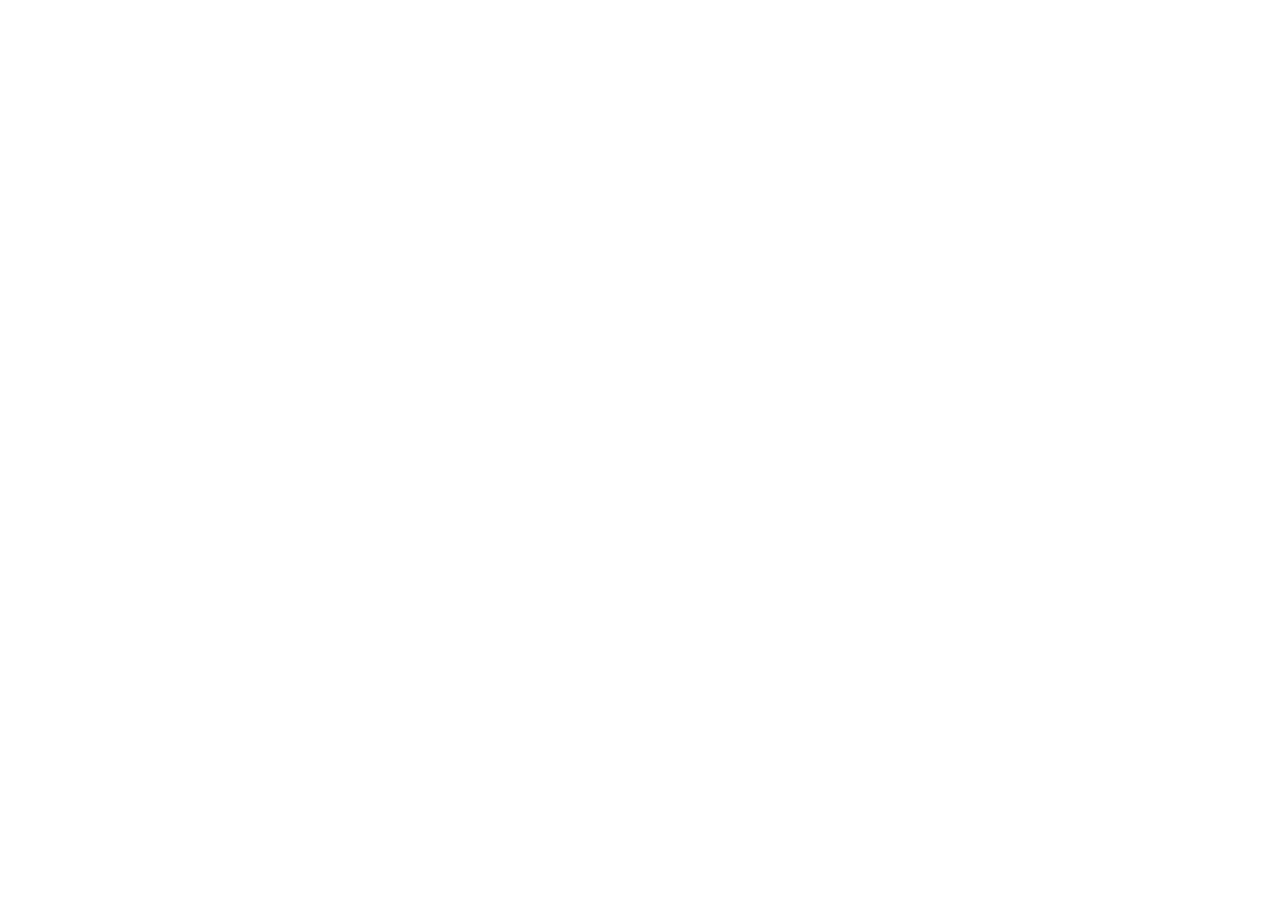
==== index.html @ b28b65cb "Teste" ====
<!DOCTYPE html>
<html lang="en">
<head>
    <meta charset="UTF-8">
    <meta http-equiv="X-UA-Compatible" content="IE=edge">
    <meta name="viewport" content="width=device-width, initial-scale=1.0">
    <meta name="keywords" content="Exercícios">
    <meta name="description" content="Exercícios HTML, CSS, JAVASCRIPT, ANGULAR">
    <meta name="author" content="Igor">
    <link rel="stylesheet" href="style.css">
    <title>Soulcode</title>
</head>
<body>
<main class="container">
    <article class="principal">
    <h1 class="h1"></h1>
    <p class="p1"></p>
    <p class="p2"></p>
    </article>
</main>

    
</body>
</html>
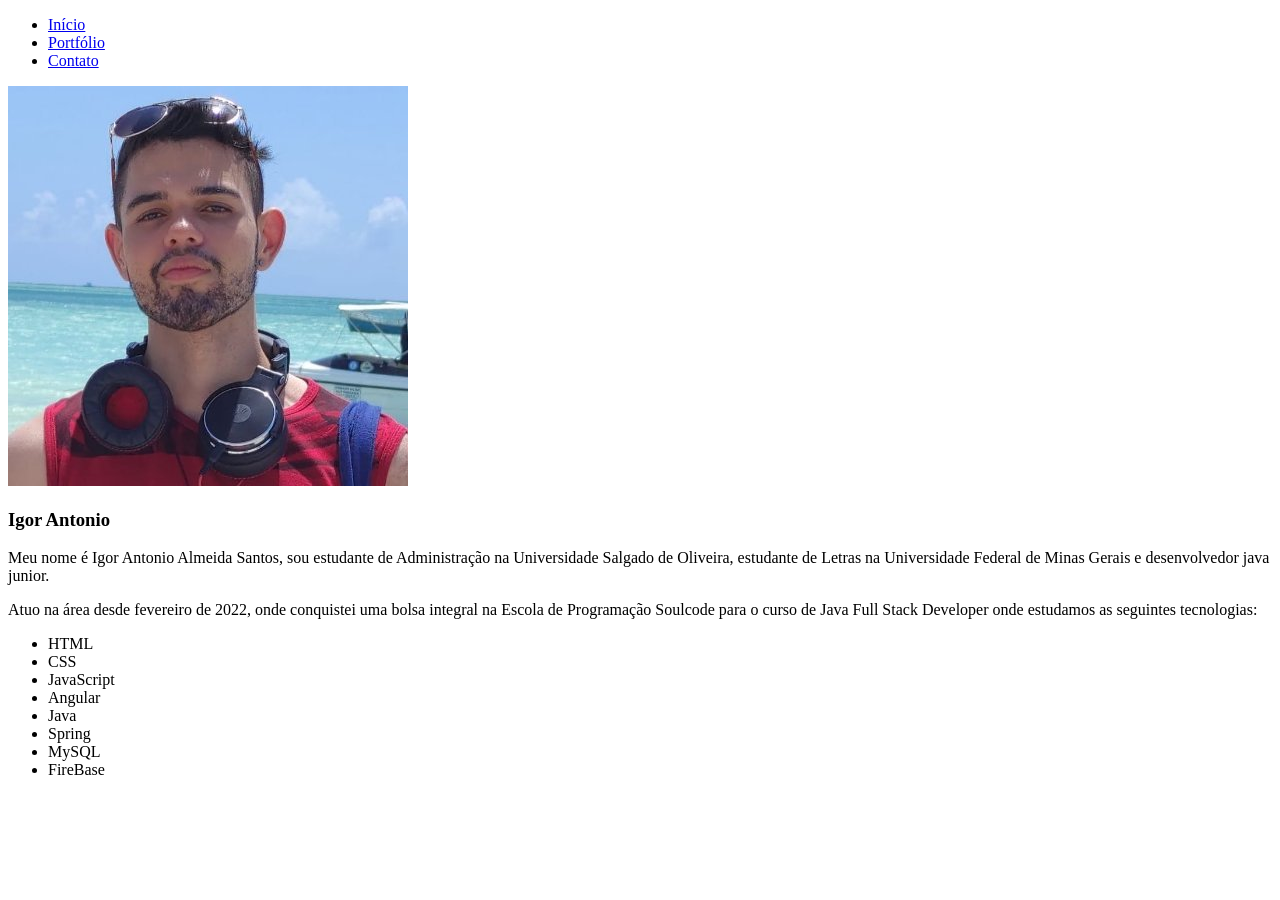
==== commit e115d40e: "segundo commit" ====
--- a/index.html
+++ b/index.html
@@ -8,17 +8,47 @@
     <meta name="description" content="Exercícios HTML, CSS, JAVASCRIPT, ANGULAR">
     <meta name="author" content="Igor">
     <link rel="stylesheet" href="style.css">
-    <title>Soulcode</title>
+    <title>Exercícios HTML, CSS, JAVASCRIPT, ANGULAR</title>
 </head>
 <body>
-<main class="container">
-    <article class="principal">
-    <h1 class="h1"></h1>
-    <p class="p1"></p>
-    <p class="p2"></p>
-    </article>
-</main>
-
-    
+    <header>
+    <div class="container">
+        <nav class="menu">
+            <ul>
+                <li><a class="menu-link" href="index.html">Início</a></li>
+                <li><a class="menu-link" href="portfolio.html">Portfólio</a></li>
+                <li><a class="menu-link" href="contato.html">Contato</a></li>
+            </ul>
+        </nav>
+    </div>
+        
+    <main class="container">
+        <article class="principal">
+            <section class="card-img">
+                <img src="/img/igorantonio.jpg" alt="Foto do Igor Antonio" title="Igor Antonio">
+                <h1 class="h2">Igor Antonio</h1>
+            </section>
+            <section>
+                <p>Meu nome é Igor Antonio Almeida Santos, sou estudante de Administração na Universidade
+                Salgado de Oliveira, estudante de Letras na Universidade Federal de Minas Gerais e desenvolvedor java junior.</p>
+                <p>Atuo na área desde fevereiro de 2022, onde conquistei uma bolsa integral na Escola de Programação
+                Soulcode para o curso de Java Full Stack Developer onde estudamos as seguintes tecnologias:
+                </p>
+                <p>
+                    <ul>
+                    <li>HTML</li>
+                    <li>CSS</li>
+                    <li>JavaScript</li>
+                    <li>Angular</li>
+                    <li>Java</li>
+                    <li>Spring</li>
+                    <li>MySQL</li>
+                    <li>FireBase</li>
+                    </ul>
+                </p>
+                <p></p>
+            </section>
+        </article>
+    </main>    
 </body>
 </html>
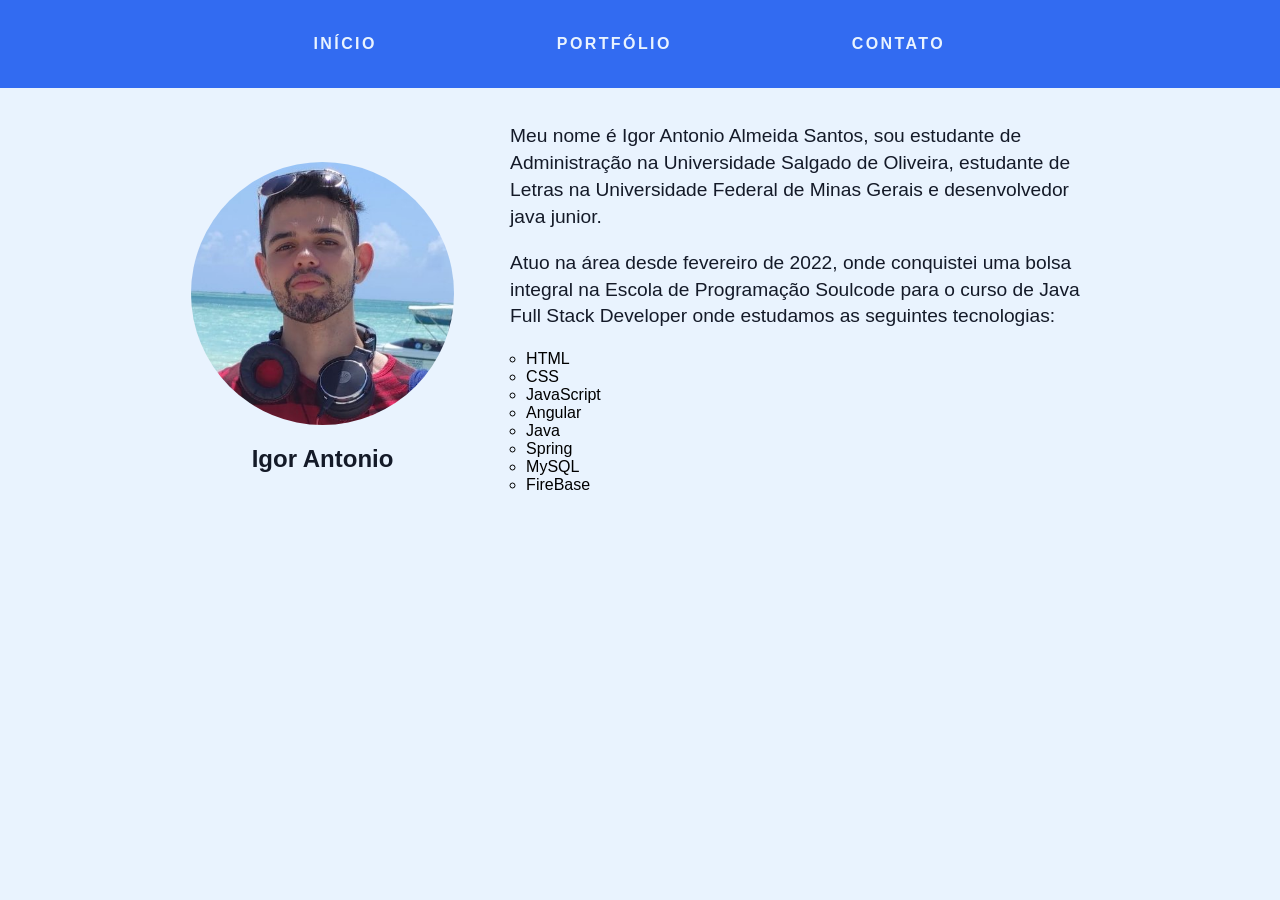
==== commit ee324cfa: "terceiro commit" ====
--- a/index.html
+++ b/index.html
@@ -13,6 +13,7 @@
 <body>
     <header>
     <div class="container">
+        <a href="" class="branch"></a>
         <nav class="menu">
             <ul>
                 <li><a class="menu-link" href="index.html">Início</a></li>
@@ -21,14 +22,15 @@
             </ul>
         </nav>
     </div>
+    </header>
         
     <main class="container">
-        <article class="principal">
+        <article class="super-card">
             <section class="card-img">
                 <img src="/img/igorantonio.jpg" alt="Foto do Igor Antonio" title="Igor Antonio">
-                <h1 class="h2">Igor Antonio</h1>
+                <h2>Igor Antonio</h2>
             </section>
-            <section>
+            <section class="card-text">
                 <p>Meu nome é Igor Antonio Almeida Santos, sou estudante de Administração na Universidade
                 Salgado de Oliveira, estudante de Letras na Universidade Federal de Minas Gerais e desenvolvedor java junior.</p>
                 <p>Atuo na área desde fevereiro de 2022, onde conquistei uma bolsa integral na Escola de Programação
--- a/style.css
+++ b/style.css
@@ -0,0 +1,173 @@
+* {
+    margin: 0;
+    padding: 0;
+    box-sizing: border-box;
+    text-decoration: none;
+}
+
+a {color: rgb(255, 255, 255);}
+
+img{max-width: 100%;}
+
+p {font-size: 1.2em; line-height: 1.4em; color: #141A28;}
+
+h2 {color: #141A28;}
+
+.container {
+    width: 960px;
+    margin: 0 auto;
+    padding: 15px;
+    display: flex;
+    justify-content: space-between;
+    align-items: center;
+}
+
+html, body {
+    width: 100%;
+    height: 100%;
+}
+
+body {
+    font-family: 'Roboto', sans-serif;
+    font-size: 16px;
+    background-color: #E9F3FE;
+}
+
+header {
+    width: 100%;
+    background-color: #326bf1;
+}
+
+.menu ul { 
+    display: flex;
+    justify-content: space-between;
+    list-style: none;
+}
+
+.menu .menu-link {
+    
+    display: block;
+    margin: 10px;
+    padding: 10px;
+    margin-right: 150px;
+    color: #E9F3FE;
+    font-weight: bold;
+    text-transform: uppercase;
+    letter-spacing: .15em;
+    transition: all .3s ease-in-out;
+}
+
+.menu .menu-link:hover {opacity: .75;}
+
+main {width: 100%;}
+
+.super-card {
+    width: 100%;
+    display: flex;
+    margin-top: 20px;
+}
+
+.card-img, 
+.card-img img {
+    width: 800px;
+    border-radius: 50%;
+    display: flex;
+    flex-direction: column;
+    justify-content: center;
+    align-items: center;
+}
+
+.card-img h2 {margin-top: 20px;}
+
+.card-text {margin-left: 40px; 
+}
+
+.card-text ul {
+    margin-left: 16px;
+    list-style: circle;
+}
+
+.card-text p + p {margin-top: 1em;}
+
+.card {
+    max-width: 350px;
+    min-height: 500px;
+    border-radius: 3px;
+    margin: 1em;
+    background-color: #FFF;
+    box-shadow: 5px 5px 5px 0px rgba(0, 0, 0, .15);
+    transition: all .3s ease-in-out;
+    display: flex;
+    flex-direction: column;
+    justify-content: space-between;
+}
+
+.card:hover { box-shadow: 30px 30px 5px 0px rgba(0, 0, 0, .15); }
+
+.card-img { padding: 1em; }
+
+.img-body,
+.img-body img {
+    width: 200px;
+    display: table;
+    margin: 0 auto; 
+    border-radius: 50%;
+}
+
+.card-body { padding: 1em; }
+.card-body p {
+    color: #343A40;
+    line-height: 1.4em;
+}
+
+.card-body p + p { margin-top: .5em;}
+
+.card-button {
+    width: 100%;
+    border-bottom-left-radius: 3px;
+    border-bottom-right-radius: 3px;
+    padding: 1em;
+    background-color: #141A28;
+    display: flex;
+    justify-content: center;
+}
+
+.card-button button {
+    width: 250px;
+    padding: 1em;
+    border: none;
+    border-radius: 3px;
+    background-image: linear-gradient(to right bottom, #412e82, #393581, #333b7e, #2f407a, #2f4475);
+    color: #E9F3FE;
+    font-size: 1.2em;
+    text-transform: capitalize;
+    transition: all .3s ease-in-out;
+}
+
+
+.card-button button:hover {
+    cursor: pointer;
+    opacity: .75;
+}
+
+.sub-title {margin: 20px auto;}
+
+.li-ornament { margin: 10px 0; list-style: none;}
+
+.li-ornament::before {
+    content: "";
+    display: inline-block;
+    width: 4px;
+    height: 12px;
+    margin-right: 10px;
+    background-color: #141A28;
+    border-radius: 5px;
+}
+
+.contact-link {color: #18a0b2;}
+
+.branch, .branch img {
+    width: 90px;
+    
+}
+
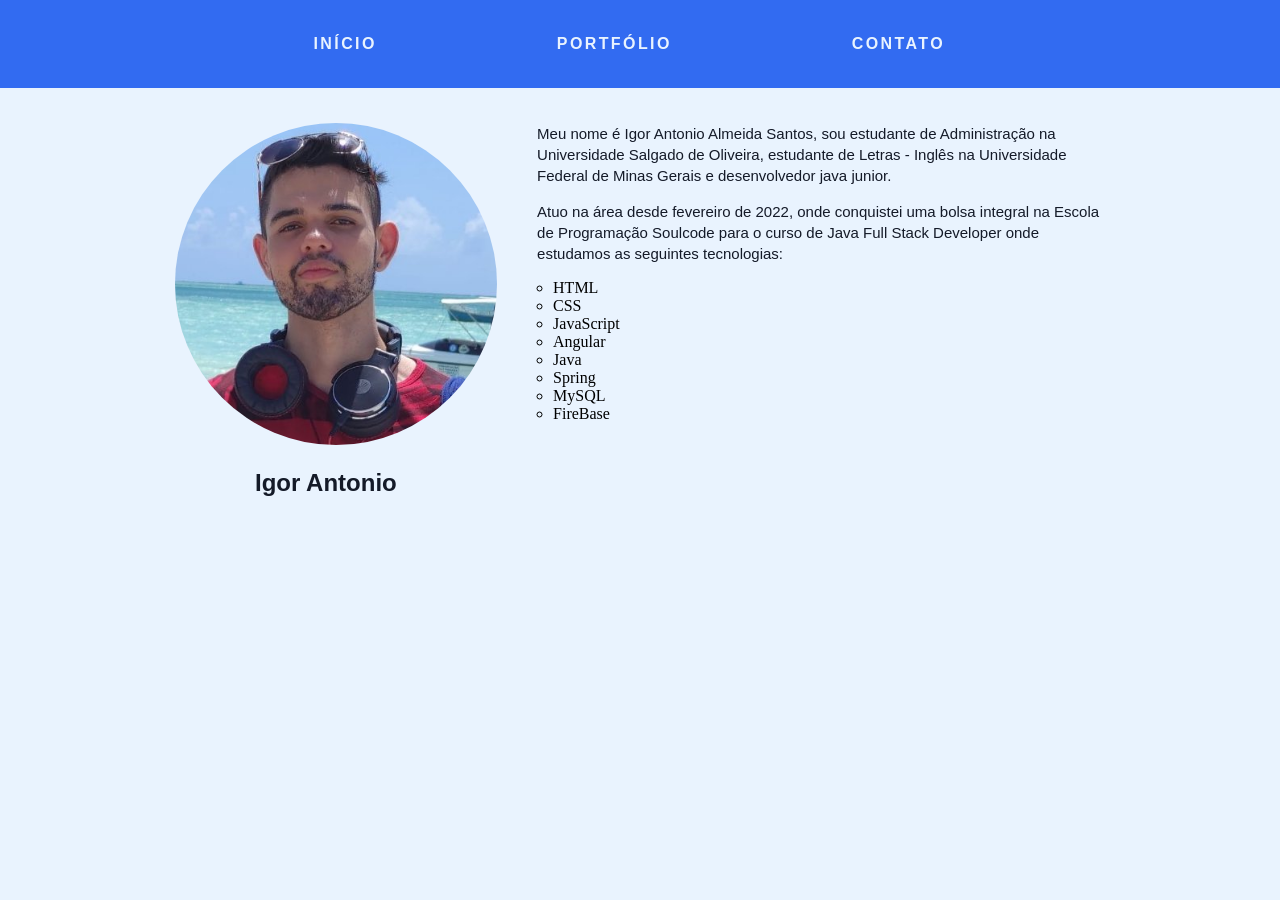
==== commit 671dac91: "quarto commit" ====
--- a/index.html
+++ b/index.html
@@ -4,10 +4,10 @@
     <meta charset="UTF-8">
     <meta http-equiv="X-UA-Compatible" content="IE=edge">
     <meta name="viewport" content="width=device-width, initial-scale=1.0">
-    <meta name="keywords" content="Exercícios">
-    <meta name="description" content="Exercícios HTML, CSS, JAVASCRIPT, ANGULAR">
+    <meta name="keywords" content="Exercícios e Projetos">
+    <meta name="description" content="Portfólio Igor">
     <meta name="author" content="Igor">
-    <link rel="stylesheet" href="style.css">
+    <link rel="stylesheet" href="css/style.css">
     <title>Exercícios HTML, CSS, JAVASCRIPT, ANGULAR</title>
 </head>
 <body>
@@ -26,13 +26,13 @@
         
     <main class="container">
         <article class="super-card">
-            <section class="card-img">
+            <section class="card-img-igor">
                 <img src="/img/igorantonio.jpg" alt="Foto do Igor Antonio" title="Igor Antonio">
                 <h2>Igor Antonio</h2>
             </section>
             <section class="card-text">
                 <p>Meu nome é Igor Antonio Almeida Santos, sou estudante de Administração na Universidade
-                Salgado de Oliveira, estudante de Letras na Universidade Federal de Minas Gerais e desenvolvedor java junior.</p>
+                Salgado de Oliveira, estudante de Letras - Inglês na Universidade Federal de Minas Gerais e desenvolvedor java junior.</p>
                 <p>Atuo na área desde fevereiro de 2022, onde conquistei uma bolsa integral na Escola de Programação
                 Soulcode para o curso de Java Full Stack Developer onde estudamos as seguintes tecnologias:
                 </p>
--- a/css/style.css
+++ b/css/style.css
@@ -0,0 +1,221 @@
+* {
+    margin: 0;
+    padding: 0;
+    box-sizing: border-box;
+    text-decoration: none;
+}
+
+a {color: rgb(255, 255, 255);}
+
+img{max-width: 100%;}
+
+p {font-size: 15px; line-height: 1.4em; color: #141A28;}
+
+h2 {color: #141A28;}
+
+.container {
+    width: 960px;
+    margin: 0 auto;
+    padding: 15px;
+    display: flex;
+    justify-content: space-between;
+    align-items: center;
+}
+
+.container-grid {
+    width: 960px;
+    margin: 0 auto;
+    padding: 15px;
+    display: grid;
+    grid-template-columns: repeat(3, 320px);
+    grid-template-rows: minmax(300px, 400px);
+}
+
+
+
+html, body {
+    width: 100%;
+    height: 100%;
+}
+
+body {
+    font-family: 'Roboto', sans-serif;
+    font-size: 16px;
+    background-color: #E9F3FE;
+}
+
+header {
+    width: 100%;
+    background-color: #326bf1;
+}
+
+.menu ul { 
+    display: flex;
+    justify-content: space-between;
+    list-style: none;
+}
+
+.menu .menu-link {
+    
+    display: block;
+    margin: 10px;
+    padding: 10px;
+    margin-right: 150px;
+    color: #E9F3FE;
+    font-weight: bold;
+    text-transform: uppercase;
+    letter-spacing: .15em;
+    transition: all .3s ease-in-out;
+}
+
+.menu .menu-link:hover {opacity: .75;}
+
+main {width: 100%;}
+
+.super-card {
+    width: 100%;
+    display: flex;
+    margin-top: 20px;
+}
+
+.card-img, 
+.card-img img {
+    width: 300px;
+    border-radius: 50%;
+    display: flex;
+    flex-direction: column;
+    justify-content: center;
+    align-items: center;
+}
+
+
+.card-img-igor img {
+    width: 800px;
+    border-radius: 50%;
+}
+
+.card-img-igor h2 {margin-top: 20px; margin-left: 80px;}
+
+.card-text {margin-left: 40px; 
+}
+
+.card-text ul {
+    margin-left: 16px;
+    list-style: circle;
+    font-family: 'Roboto';
+}
+
+.card-text p + p {margin-top: 1em;}
+
+.card {
+    max-width: 320px;
+    min-height: 400px;
+    border-radius: 3px;
+    margin: 1em;
+    background-color: #FFF;
+    box-shadow: 5px 5px 5px 0px rgba(0, 0, 0, .15);
+    transition: all .3s ease-in-out;
+    display: flex;
+    flex-direction: column;
+    justify-content: space-between;
+}
+
+.card:hover { box-shadow: 30px 30px 5px 0px rgba(0, 0, 0, .15); }
+
+.card-img { padding: 1em; }
+
+.img-body,
+.img-body img {
+    width: 200px;
+    display: table;
+    margin: 0 auto; 
+    border-radius: 50%;
+    padding-right: 10px;
+    padding-top: 10px;
+}
+
+.img-body-an,
+.img-body-an img {
+    width: 220px;
+    display: table;
+    margin: 0 auto; 
+    border-radius: 50%;
+    padding-right: 10px;
+    padding-top: 10px;
+}
+
+.img-body-pr,
+.img-body-pr img {
+    width: 230px;
+    display: table;
+    margin: 0 auto; 
+    border-radius: 0%;
+    padding-right: 10px;
+    padding-top: 10px;
+}
+
+
+.card-body { padding: 1em; }
+.card-body p {
+    color: #343A40;
+    line-height: 1.4em;
+}
+
+.card-body p + p { margin-top: .5em;}
+
+.card-button {
+    width: 100%;
+    border-bottom-left-radius: 3px;
+    border-bottom-right-radius: 3px;
+    padding: 1em;
+    background-color: #141A28;
+    display: flex;
+    justify-content: center;
+}
+
+.card-button button {
+    width: 250px;
+    padding: 1em;
+    border: none;
+    border-radius: 3px;
+    background-image: linear-gradient(to right bottom, #412e82, #393581, #333b7e, #2f407a, #2f4475);
+    color: #E9F3FE;
+    font-size: 1.2em;
+    text-transform: capitalize;
+    transition: all .3s ease-in-out;
+}
+
+
+.card-button button:hover {
+    cursor: pointer;
+    opacity: .75;
+}
+
+.sub-title {margin: 20px auto;}
+
+.li-ornament { margin: 10px 0; list-style: none;}
+
+.li-ornament::before {
+    content: "";
+    display: inline-block;
+    width: 4px;
+    height: 12px;
+    margin-right: 10px;
+    background-color: #141A28;
+    border-radius: 5px;
+}
+
+.contact-link {color: #29bacd;}
+
+.branch, .branch img {
+    width: 90px;
+    
+}
+
+.h3-pr {
+    padding-top: 0px;
+}
+
+.h3-js {
+    padding-top: 15px;
+}
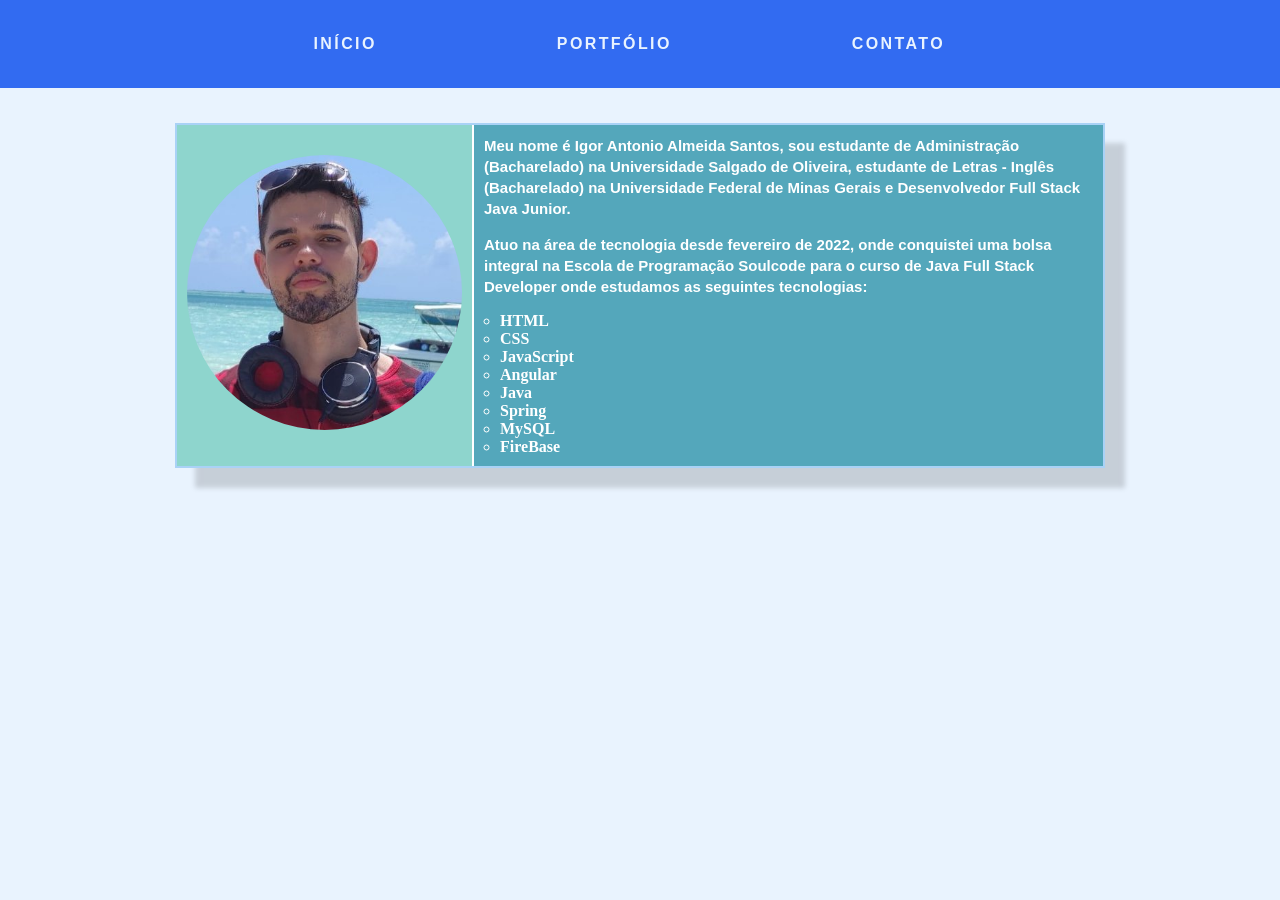
==== commit 048d82c3: "update" ====
--- a/index.html
+++ b/index.html
@@ -28,27 +28,25 @@
         <article class="super-card">
             <section class="card-img-igor">
                 <img src="/img/igorantonio.jpg" alt="Foto do Igor Antonio" title="Igor Antonio">
-                <h2>Igor Antonio</h2>
             </section>
             <section class="card-text">
-                <p>Meu nome é Igor Antonio Almeida Santos, sou estudante de Administração na Universidade
-                Salgado de Oliveira, estudante de Letras - Inglês na Universidade Federal de Minas Gerais e desenvolvedor java junior.</p>
-                <p>Atuo na área desde fevereiro de 2022, onde conquistei uma bolsa integral na Escola de Programação
-                Soulcode para o curso de Java Full Stack Developer onde estudamos as seguintes tecnologias:
+                <p><b>Meu nome é Igor Antonio Almeida Santos, sou estudante de Administração (Bacharelado) na Universidade
+                Salgado de Oliveira, estudante de Letras - Inglês (Bacharelado) na Universidade Federal de Minas Gerais e Desenvolvedor Full Stack Java Junior.</b></p>
+                <p><b>Atuo na área de tecnologia desde fevereiro de 2022, onde conquistei uma bolsa integral na Escola de Programação
+                Soulcode para o curso de Java Full Stack Developer onde estudamos as seguintes tecnologias:</b>
                 </p>
                 <p>
                     <ul>
-                    <li>HTML</li>
-                    <li>CSS</li>
-                    <li>JavaScript</li>
-                    <li>Angular</li>
-                    <li>Java</li>
-                    <li>Spring</li>
-                    <li>MySQL</li>
-                    <li>FireBase</li>
+                    <li><b>HTML</b></li>
+                    <li><b>CSS</b></li>
+                    <li><b>JavaScript</b></li>
+                    <li><b>Angular</b></li>
+                    <li><b>Java</b></li>
+                    <li><b>Spring</b></li>
+                    <li><b>MySQL</b></li>
+                    <li><b>FireBase</b></li>
                     </ul>
                 </p>
-                <p></p>
             </section>
         </article>
     </main>    
--- a/css/style.css
+++ b/css/style.css
@@ -76,6 +76,10 @@
     width: 100%;
     display: flex;
     margin-top: 20px;
+    border: 2px solid rgb(169, 210, 246);
+    background-color: rgb(255, 255, 255);
+    box-shadow: 20px 20px 5px 0px rgba(0, 0, 0, .15);
+    color: white;
 }
 
 .card-img, 
@@ -88,6 +92,10 @@
     align-items: center;
 }
 
+.card-img-igor {
+    background-color: #8ed5cd;
+    padding: 30px 10px 10px 10px;
+}
 
 .card-img-igor img {
     width: 800px;
@@ -96,7 +104,11 @@
 
 .card-img-igor h2 {margin-top: 20px; margin-left: 80px;}
 
-.card-text {margin-left: 40px; 
+.card-text {margin-left: 40px;
+    padding: 10px 0px 10px 10px;
+    border-left: 2px solid rgb(255, 255, 255);
+    background-color: rgb(84, 167, 187);
+    margin: 0;
 }
 
 .card-text ul {
@@ -106,6 +118,11 @@
 }
 
 .card-text p + p {margin-top: 1em;}
+
+.card-text p {
+    color: white;
+}
+
 
 .card {
     max-width: 320px;
@@ -120,7 +137,7 @@
     justify-content: space-between;
 }
 
-.card:hover { box-shadow: 30px 30px 5px 0px rgba(0, 0, 0, .15); }
+.card:hover { box-shadow: 20px 20px 5px 0px rgba(0, 0, 0, .15); }
 
 .card-img { padding: 1em; }
 
@@ -136,17 +153,17 @@
 
 .img-body-an,
 .img-body-an img {
-    width: 220px;
-    display: table;
-    margin: 0 auto; 
-    border-radius: 50%;
-    padding-right: 10px;
-    padding-top: 10px;
+    width: 170px;
+    display: table;
+    margin: 0 auto; 
+    border-radius: 50%;
+    padding-right: 10px;
+    padding-top: 15px;
 }
 
 .img-body-pr,
 .img-body-pr img {
-    width: 230px;
+    width: 200px;
     display: table;
     margin: 0 auto; 
     border-radius: 0%;
@@ -154,8 +171,48 @@
     padding-top: 10px;
 }
 
-
-.card-body { padding: 1em; }
+.img-body-lk,
+.img-body-lk img {
+    width: 160px;
+    display: table;
+    margin: 0 auto; 
+    border-radius: 0%;
+    padding-right: 10px;
+    padding-top: 25px;
+}
+
+.img-body-js {
+    width: 150px;
+    display: table;
+    margin: 0 auto; 
+    border-radius: 0%;
+    padding-right: 10px;
+    padding-top: 30px;
+}
+
+.img-body-wp,
+.img-body-wp img {
+    width: 210px;
+    display: table;
+    margin: 0 auto; 
+    border-radius: 50%;
+    padding-right: 10px;
+    padding-top: 10px;
+}
+
+.img-body-gm,
+.img-body-gm img {
+    width: 170px;
+    display: table;
+    margin: 0 auto; 
+    border-radius: 0%;
+    padding-right: 10px;
+    padding-top: 20px;
+}
+
+
+
+.card-body { padding: 1em; text-align: center; }
 .card-body p {
     color: #343A40;
     line-height: 1.4em;
@@ -219,3 +276,12 @@
 .h3-js {
     padding-top: 15px;
 }
+
+.h3-gm {
+    padding-top: 18px;
+}
+
+.h3-an {
+    padding-top: 15px;
+}
+
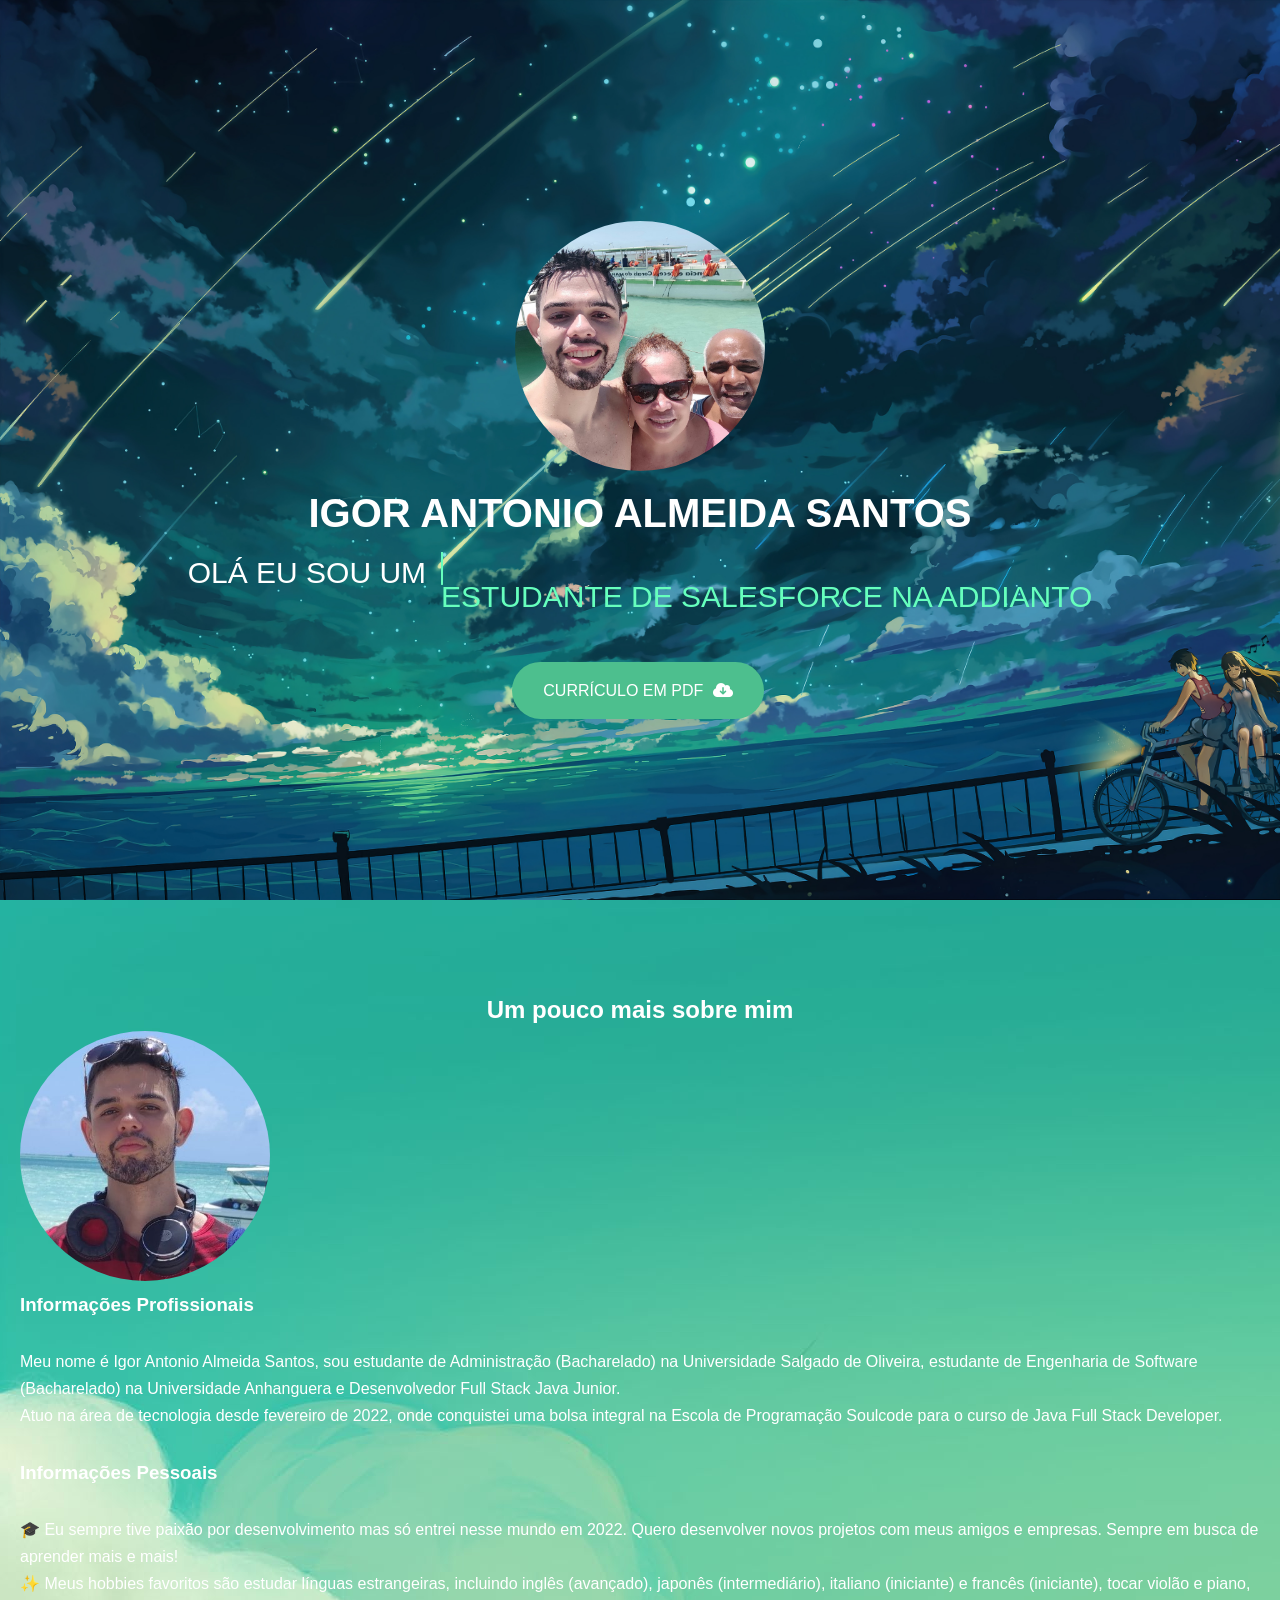
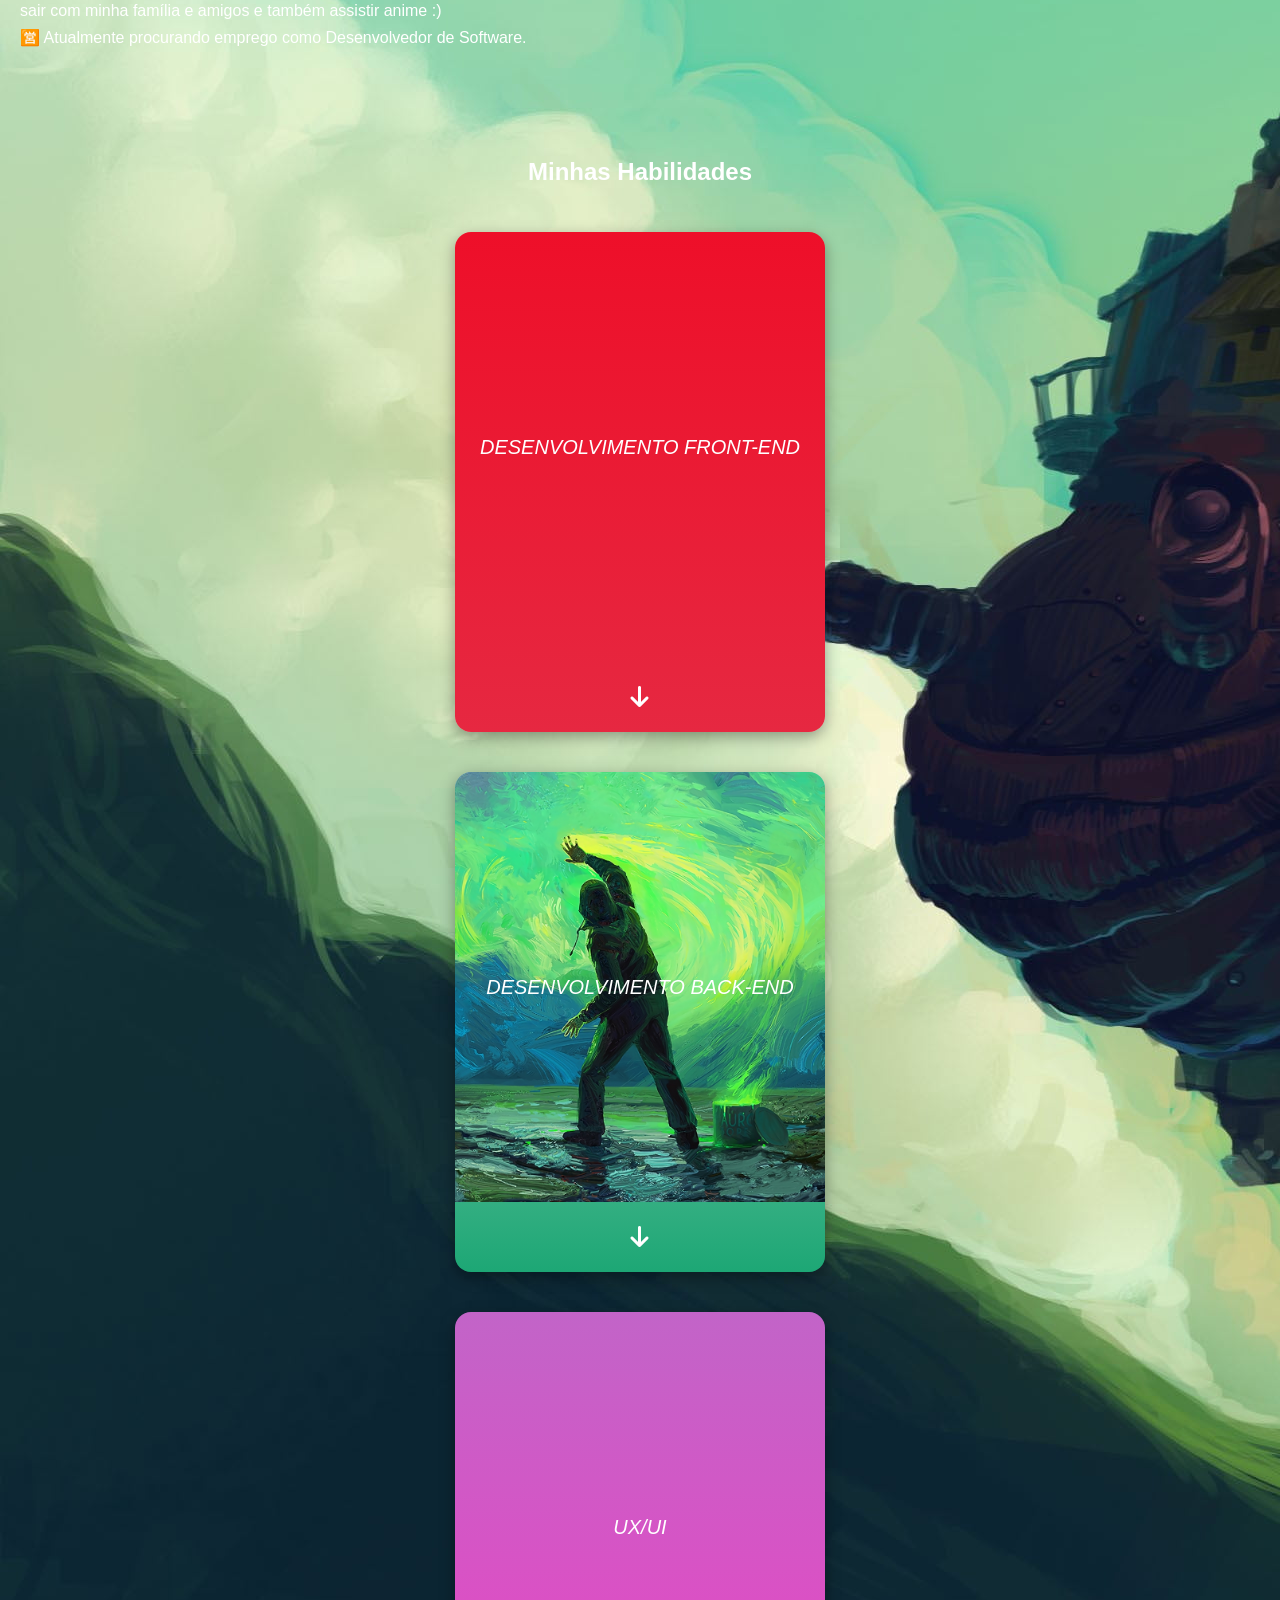
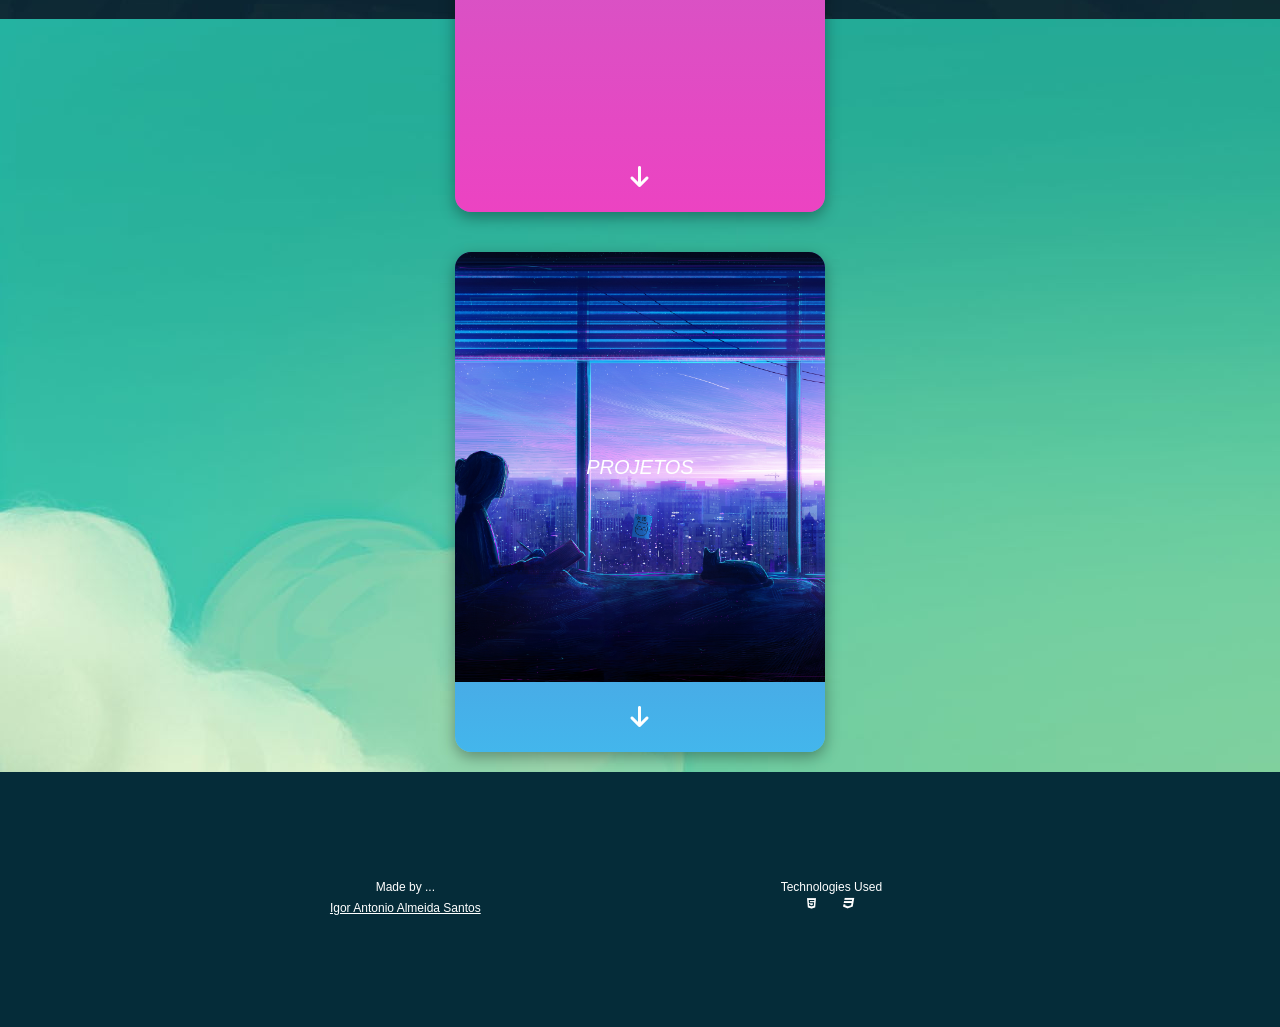
==== commit e16b6fc5: "first commit" ====
--- a/index.html
+++ b/index.html
@@ -4,51 +4,168 @@
     <meta charset="UTF-8">
     <meta http-equiv="X-UA-Compatible" content="IE=edge">
     <meta name="viewport" content="width=device-width, initial-scale=1.0">
-    <meta name="keywords" content="Exercícios e Projetos">
-    <meta name="description" content="Portfólio Igor">
-    <meta name="author" content="Igor">
-    <link rel="stylesheet" href="css/style.css">
-    <title>Exercícios HTML, CSS, JAVASCRIPT, ANGULAR</title>
+    <link rel="stylesheet" href="style.css">
+    <link rel="stylesheet" href="https://cdnjs.cloudflare.com/ajax/libs/font-awesome/6.2.0/css/all.css">
+    <title>Portfólio Igor</title>
 </head>
 <body>
     <header>
-    <div class="container">
-        <a href="" class="branch"></a>
-        <nav class="menu">
-            <ul>
-                <li><a class="menu-link" href="index.html">Início</a></li>
-                <li><a class="menu-link" href="portfolio.html">Portfólio</a></li>
-                <li><a class="menu-link" href="contato.html">Contato</a></li>
-            </ul>
-        </nav>
-    </div>
+        <div class="header-div">
+            <div class="header-text">
+                <div class="photo">
+                    <img src="img/igor.jpeg" alt="" srcset="">
+                </div> 
+                <h1>Igor Antonio Almeida Santos</h1>
+                <div class="container">
+                    <div class="static"><span>Olá eu sou um</span></div>
+                    <ul class="dynamic">
+                        <li><span>Estudante De SalesForce Na Addianto</span></li>
+                        <li><span>Desenvolvedor Front-End JavaScript</span></li>
+                        <li><span>Desenvolvedor Full Stack Java Jr.</span></li>
+                        <li><span>Estudante De Engenharia De Soft.</span></li>
+                    </ul>
+                </div>
+                <a href="https://pdfhost.io/v/wXbFBxpkw_Resume_in_English" target="blank">
+                    Currículo em PDF <i class="fa-solid fa-cloud-arrow-down"></i>
+                </a>
+            </div>
+        </div>
     </header>
+    </div>  
+    <main>
+        <div class="background">
+            <div class="about-me">
+                <h2 class="h2-umpoucomais">Um pouco mais sobre mim</h2>
+                <div class="photo">
+                    <img src="img/igorantonio.jpg" alt="" srcset="">
+                </div> 
+                <h3>Informações Profissionais</h3>
+                <br>
+                <p>Meu nome é Igor Antonio Almeida Santos, sou estudante de Administração (Bacharelado) na Universidade Salgado de Oliveira, estudante de Engenharia de Software (Bacharelado) na Universidade Anhanguera e Desenvolvedor Full Stack Java Junior. <br>
+
+                Atuo na área de tecnologia desde fevereiro de 2022, onde conquistei uma bolsa integral na Escola de Programação Soulcode para o curso de Java Full Stack Developer.
+                </p>
+                <br>
+                <h3>Informações Pessoais</h3>
+                <br>
+                <p>
+                    🎓 Eu sempre tive paixão por desenvolvimento mas só entrei nesse mundo em 2022. Quero desenvolver novos projetos com meus amigos e empresas. Sempre em busca de aprender mais e mais! <br>
+
+                    ✨ Meus hobbies favoritos são estudar línguas estrangeiras, incluindo inglês (avançado), japonês (intermediário), italiano (iniciante) e francês (iniciante), tocar violão e piano, sair com minha família e amigos e também assistir anime :) <br>
+                    
+                    🈺 Atualmente procurando emprego como Desenvolvedor de Software. 
+                </p>
+            </div>
+            <h2 class="h2-habilidades">Minhas Habilidades</h2>
+            <div class="my-skills">
+                <div class="container2">
+                    <div class="card card1">
+                        <div class="img">
+                            <span>Desenvolvimento Front-End</span>
+                        </div>
         
-    <main class="container">
-        <article class="super-card">
-            <section class="card-img-igor">
-                <img src="/img/igorantonio.jpg" alt="Foto do Igor Antonio" title="Igor Antonio">
-            </section>
-            <section class="card-text">
-                <p><b>Meu nome é Igor Antonio Almeida Santos, sou estudante de Administração (Bacharelado) na Universidade
-                Salgado de Oliveira, estudante de Letras - Inglês (Bacharelado) na Universidade Federal de Minas Gerais e Desenvolvedor Full Stack Java Junior.</b></p>
-                <p><b>Atuo na área de tecnologia desde fevereiro de 2022, onde conquistei uma bolsa integral na Escola de Programação
-                Soulcode para o curso de Java Full Stack Developer onde estudamos as seguintes tecnologias:</b>
-                </p>
-                <p>
-                    <ul>
-                    <li><b>HTML</b></li>
-                    <li><b>CSS</b></li>
-                    <li><b>JavaScript</b></li>
-                    <li><b>Angular</b></li>
-                    <li><b>Java</b></li>
-                    <li><b>Spring</b></li>
-                    <li><b>MySQL</b></li>
-                    <li><b>FireBase</b></li>
-                    </ul>
-                </p>
-            </section>
-        </article>
-    </main>    
+                        <div class="content">
+                            <span class="title"></span>
+                            <p class="description">
+                                <ul>
+                                    <li>HTML</li>
+                                    <li>CSS</li>
+                                    <li>JavaScript</li>
+                                    <li>Angular</li>
+                                </ul>
+                            </p>
+                        </div>
+        
+                        <div class="arrow">
+                            <span><i class="fa-solid fa-arrow-down"></i></span>
+                        </div>
+                    </div>
+
+                    <div class="card card2">
+                        <div class="img">
+                            <span>Desenvolvimento Back-End</span>
+                        </div>
+        
+                        <div class="content">
+                            <span class="title"></span>
+                            <p class="description">
+                                <ul>
+                                    <li>Java</li>
+                                    <li>Spring</li>
+                                    <li>MySQL</li>
+                                    <li>Firebase</li>
+                                </ul>
+                            </p>
+                        </div>
+        
+                        <div class="arrow">
+                            <span><i class="fa-solid fa-arrow-down"></i></span>
+                        </div>
+                    </div>
+
+                    <div class="card card3">
+                        <div class="img">
+                            <span>UX/UI</span>
+                        </div>
+        
+                        <div class="content">
+                            <span class="title"></span>
+                            <p class="description">
+                                <ul>
+                                    <li>###</li>
+                                    <li>###</li>
+                                    <li>###</li>
+                                    <li>###</li>
+                                </ul>
+                            </p>
+                        </div>
+        
+                        <div class="arrow">
+                            <span><i class="fa-solid fa-arrow-down"></i></span>
+                        </div>
+                    </div>
+
+                    <div class="card card4">
+                        <div class="img">
+                            <span>Projetos</span>
+                        </div>
+        
+                        <div class="content">
+                            <span class="title"></span>
+                            <p class="description">
+                                <ul>
+                                    <li>Buscador De Usuários do GitHub</li>
+                                    <li>###</li>
+                                    <li>###</li>
+                                    <li>###</li>
+                                </ul>
+                            </p>
+                        </div>
+        
+                        <div class="arrow">
+                            <span><i class="fa-solid fa-arrow-down"></i></span>
+                        </div>
+                    </div>
+                </div>
+            </div>
+        </div>    
+    </main>
+    <footer>
+        <div class="container3">
+            <div class="madeby">
+              Made by ... <br> 
+              <a class="name" href="https://github.com/IgorAntonio22" target="_blank">Igor Antonio Almeida Santos</a>
+            </div>
+            <div>
+                <div class="tecnologies">
+                    Technologies Used
+                </div>
+              <div class="flex">
+                <i class="fa-brands fa-html5"></i>
+                <i class="fa-brands fa-css3"></i>
+              </div>
+            </div>
+          </div>        
+    </footer>
 </body>
 </html>
--- a/style.css
+++ b/style.css
@@ -0,0 +1,526 @@
+/* Reset CSS Início */
+
+* {
+    margin: 0;
+    padding: 0;
+}
+
+html {
+    font-size: 62.5%;
+}
+
+body {
+    font-family: 'Franklin Gothic Medium', 'Arial Narrow', Arial, sans-serif;
+    font-weight: 400;
+    font-size: 16px;
+    line-height: 1.7;    
+}
+
+/* Reset CSS Final */
+
+/* Header Container Início */
+
+.header-div {
+    height: 100vh;
+    color: white;
+    background-image: url('img/art1.jpg');
+    background-size: cover;
+    position: relative;
+}
+
+.header-text {
+    width: 100%;
+    position: absolute;
+    top: 55%;
+    left: 25%;
+    transform: translate(-25%, -55%);
+    text-align: center;
+    background: none;
+    text-transform: uppercase;
+}
+
+.header-text h1 {
+    font-size: 8rem;
+    background: none;
+
+}
+
+.header-text a,
+.header-text a:visited {
+    text-decoration: none;
+    background-color: #4dbf8e;
+    color: white;
+    border-radius: 5rem;
+    display: block;
+    padding: 1.5rem 3rem;
+    margin-top: 1rem;
+    width: 10%;
+    margin-left: 45%;
+}
+
+.container {
+    display: inline-flex;
+}
+
+.container .static {
+    font-size: 60px;
+}
+
+.container .dynamic {
+    margin-left: 1.5rem;
+    overflow: hidden;
+    line-height: 9rem;
+    height: 9rem;
+    margin-top: 0.5rem;
+}
+
+.dynamic li {
+    color: #66ffbd;
+    list-style: none;
+    font-size: 60px;
+    font-weight: 500;
+    animation: slide 6s steps(4) infinite;
+    position: relative;
+    top: 0;
+}
+
+.dynamic li span::after {
+    content: "";
+    position: absolute;
+    width: 100%;
+    height: 100%;
+    left: 0;
+    border-left: 2px solid #66ffbd;
+    animation: typing 1.5s steps(10) infinite;
+}
+
+.dynamic li span {
+    position: relative;
+}
+
+/* Head Container Final */
+
+/* Main Container Início */
+
+main .about-me {
+    background-size: cover;
+    padding: 20px;
+    color: white;
+    top: 2rem;
+    right: 3rem;
+}
+
+.h2-umpoucomais {
+    text-align: center;
+    margin-top: 7rem;
+}
+
+.ul1 {
+    margin-left: 50px;
+}
+
+.fa-cloud-arrow-down {
+    margin-left: 0.5rem;
+}
+
+.photo img {
+    height: 25rem;
+    border-radius: 100%;
+}
+
+/* Main Container Final */
+
+/* Cards Config Geral Início */
+
+.background {
+    background-image: url('img/back5.jpg');
+} 
+
+.h2-habilidades {
+    color: white;
+    text-align: center;
+    padding-top: 8rem;
+    padding-bottom: 2rem;
+}
+
+.my-skills {
+    display: flex;
+    height: 70vh;
+}
+
+.container2 {
+    width: 100%;
+    display: flex;
+    align-items: center;
+    justify-content: center;
+    color: white;
+}
+
+.card {
+    border-radius: 1.6rem;
+    box-shadow: rgba(0, 0, 0, 0.35) 0px 5px 15px;
+    cursor: pointer;
+    width: 48rem;
+    height: 50rem;
+    display: flex;
+    flex-direction: column;
+    align-items: center;
+    justify-content: center;
+    position: relative;
+    overflow: hidden;
+    transition: all .5s;
+    margin: 0.7rem;
+}
+
+.card .img {
+    width: 48rem;
+    display: flex;
+    justify-content: center;
+    align-items: center;
+    height: 70rem;
+    background-size: cover;
+    background-position: center;
+    transition: all .5s;
+    z-index: 2;
+    position: relative;
+    opacity: 100;
+}
+
+.card .img span {
+    text-transform: uppercase;
+    font-size: 2rem;
+    font-weight: 100;
+    font-style: italic;
+    transition: all .5s;
+}
+
+.card:hover .img {
+    width: 48rem;
+    opacity: 1;
+}
+
+.card:hover .img span {
+    font-size: 2.2rem;
+}
+
+.card .content {
+    padding: 0px 20px;
+    height: 0;
+    opacity: 0;
+    transition: all .5s;
+    position: relative;
+    box-sizing: border-box;
+    overflow: hidden;
+    transform: translateY(3rem);
+    font-size: 2rem;
+}
+
+.card:hover .content {
+    height: 36rem;
+    padding: 20px;
+    opacity: 1;
+    transform: translateY(0);
+}
+
+.card .content p {
+    margin: 0;
+}
+
+.card .content .title {
+    font-size: 2rem;
+    font-weight: 600;
+}
+
+.card .content .description {
+    font-size: 2.8rem;
+    font-weight: 100;
+    opacity: .8;
+    margin-top: 8px;
+}
+
+.card .arrow {
+    padding: 15px;
+    transition: all .5s;
+}
+
+.card:hover .arrow {
+    transform: rotate(-180deg);
+}
+
+.card .arrow span {
+    font-size: 2.4rem;
+}
+
+/* Cards Config Geral Final */
+
+/* Cards Configs Específicas Início */
+
+.card1 {
+    background-image: linear-gradient(#ee0f29, #e62841);
+}
+
+.card1:hover {
+    background-image: linear-gradient(#db5774, #ea1038);
+}
+
+.card1 .img {
+    background-image: url('img/red.png');
+}
+
+/*  */
+
+.card2 {
+    background-image: linear-gradient(#bbdbcd, #1da775);
+}
+
+.card2:hover {
+    background-image: linear-gradient(#82d0a1, #0db33c);
+}
+
+.card2 .img {
+    background-image: url('img/green.jpg');
+}
+
+/*  */
+
+.card3 {
+    background-image: linear-gradient(#c264c8, #ec43c2);
+}
+
+.card3:hover {
+    background-image: linear-gradient(#eb5ad5, #f52bc6);
+}
+
+.card3 .img {
+    background-image: url('img/pink.png');
+}
+
+/*  */
+
+.card4 {
+    background-image: linear-gradient(#6470c8, #43b6ec);
+}
+
+.card4:hover {
+    background-image: linear-gradient(#98d7e0, #22b6e3);
+}
+
+.card4 .img {
+    background-image: url('img/blue.jpg');
+}
+
+/* Cards Configs Específicas Final */
+
+/* Footer Container Início */
+
+footer {
+    height: 25vh;
+    background-color: #052c39;
+    color: white;
+    padding-top: 3rem;
+    position: relative;
+}
+
+.container3 {
+    display: flex;
+    justify-content: space-evenly;
+    align-items: baseline;
+    font-size: 12px;
+    font-family: 'Kanit', sans-serif;
+    position: absolute;
+    bottom: 0;
+    width: 90%;
+    padding: 0px 0px 0px 30px;
+    height: 15rem;
+}
+
+.madeby {
+    text-align: center;
+}
+
+.flex, .name {
+    display: flex;
+    justify-content: space-evenly;
+    align-items: baseline;
+    color: white;
+}
+
+/* Footer Container Final*/
+
+/* Animações */
+
+@keyframes typing {
+    100% {
+        left: 100%;
+    }
+}
+
+@keyframes slide {
+    100% {
+        top: -36rem;
+    }
+}
+
+/* Media Queries */
+
+@media screen and (min-width:475px), screen and (max-width:1424px) {
+
+.my-skills {
+    display: flex;
+    height: 100%;
+}
+
+
+.container2 {
+    width: 100%;
+    display: flex;
+    flex-direction: column;
+    align-items: center;
+    justify-content: center;
+    color: white;
+}
+
+.card {
+    border-radius: 1.6rem;
+    box-shadow: rgba(0, 0, 0, 0.35) 0px 5px 15px;
+    cursor: pointer;
+    width: 37rem;
+    height: 50rem;
+    display: flex;
+    flex-direction: column;
+    align-items: center;
+    justify-content: center;
+    position: relative;
+    overflow: hidden;
+    transition: all .5s;
+    margin: 2rem;
+    
+}
+
+
+.header-text h1 {
+    font-size: 4rem;
+    background: none;
+
+}
+
+.header-text a,
+.header-text a:visited {
+text-decoration: none;
+background-color: #4dbf8e;
+color: white;
+border-radius: 5rem;
+display: block;
+padding: 1.5rem 3rem;
+margin-top: 2rem;
+width: 15%;
+margin-left: 40%;
+}
+
+.container .static {
+    font-size: 3rem;
+}
+
+.dynamic li {
+    color: #66ffbd;
+    list-style: none;
+    font-size: 3rem;
+    font-weight: 500;
+    animation: slide 6s steps(20) infinite;
+    position: relative;
+    top: 0;
+    padding: 0;
+}
+
+.dynamic li span::after {
+    content: "";
+    position: absolute;
+    width: 100%;
+    height: 100%;
+    left: 0;
+    border-left: 2px solid #66ffbd;
+    animation: typing 1.5s steps(90) infinite;
+}
+}
+
+@media (max-width:475px) {
+
+.my-skills {
+    display: flex;
+    height: 100%;
+}
+
+
+.container2 {
+    width: 100%;
+    display: flex;
+    flex-direction: column;
+    align-items: center;
+    justify-content: center;
+    color: white;
+    background-image: url('img/back3.jpg');
+}
+
+.card {
+    border-radius: 1.6rem;
+    box-shadow: rgba(0, 0, 0, 0.35) 0px 5px 15px;
+    cursor: pointer;
+    width: 37rem;
+    height: 50rem;
+    display: flex;
+    flex-direction: column;
+    align-items: center;
+    justify-content: center;
+    position: relative;
+    overflow: hidden;
+    transition: all .5s;
+    margin: 2rem;
+}
+
+
+.header-text h1 {
+    font-size: 4rem;
+    background: none;
+}
+
+.header-text a,
+.header-text a:visited {
+text-decoration: none;
+background-color: #4dbf8e;
+color: white;
+border-radius: 5rem;
+display: block;
+padding: 1.5rem 3rem;
+margin-top: 2rem;
+width: 25%;
+margin-left: 30%;
+}
+
+.container .static {
+    font-size: 3rem;
+}
+
+}
+
+@media (min-width:2000px) {
+    .container3 {
+        font-size: 28px;
+        padding: 20px 20px 0px 20px;
+        height: 80px;
+    }
+}
+    
+@media (max-width:924px) {
+.container3 {
+    display: flex;
+    justify-content: space-evenly;
+    align-items: baseline;
+    font-size: 12px;
+    font-family: 'Kanit', sans-serif;
+    position: absolute;
+    bottom: 0;
+    width: 100%;
+    padding: 0px 0px 0px 0px;
+    height: 15rem;
+    }
+}
